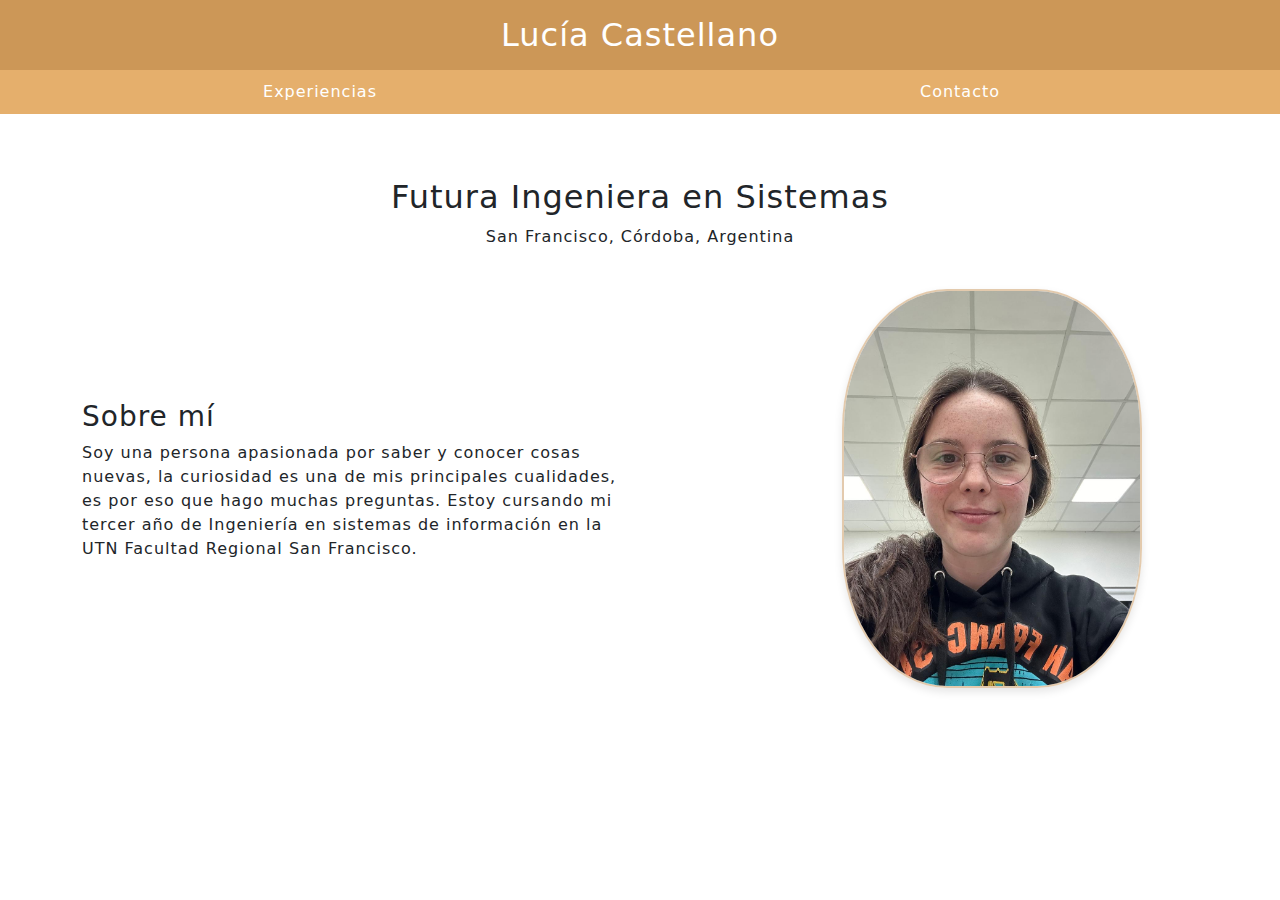
==== index.html @ f2d9fbd0 ""segundo commit"" ====
<!DOCTYPE html>
<html lang="en">
<head>
    <meta charset="UTF-8">
    <meta name="viewport" content="width=device-width, initial-scale=1.0">
    <title>Mi portfolio</title>
    <link rel="stylesheet" href="css/style.css">
    <link rel="preconnect" href="https://fonts.googleapis.com">
    <link rel="preconnect" href="https://fonts.gstatic.com" crossorigin>
    <link href="https://fonts.googleapis.com/css2?family=Fira+Sans:ital,wght@0,100;0,400;1,900&display=swap" rel="stylesheet">
    <link href="https://cdn.jsdelivr.net/npm/bootstrap@5.3.3/dist/css/bootstrap.min.css" rel="stylesheet" integrity="sha384-QWTKZyjpPEjISv5WaRU9OFeRpok6YctnYmDr5pNlyT2bRjXh0JMhjY6hW+ALEwIH" crossorigin="anonymous">
</head>
<body>
    <header class="container-fluid">
            <a class="row" href="index.html">
                <h1 class="titulo">Lucía Castellano</h1>
            </a>
            <nav class="row">
                <a class="col nav-enlace" href="experiencias.html" >Experiencias</a>
                <a class="col nav-enlace" href="contacto.html" >Contacto</a>
            </nav>
    </header>
    <main class="container">
        
        <section class="row titulo text-center my-4">
            <h2> 
                <span>
                Futura
                </span> 
                Ingeniera en Sistemas
            </h2>
            <p>San Francisco, Córdoba, Argentina</p>
        </section>

        <section class="row align-items-center" > <!--tenía la clase sobre_mi-->
            <div class="col-lg-6 col-sm-12">
                <h3> Sobre mí </h3>
                <p>Soy una persona apasionada por saber y conocer cosas nuevas, la curiosidad es una de mis principales cualidades, es por eso que hago muchas preguntas. Estoy cursando mi tercer año de Ingeniería en sistemas de información en la UTN Facultad Regional San Francisco. </p>
            </div>
            <div class="col-lg-2 col-sm-12">
            </div>

            <div class="col-lg-2 col-sm-12 text-center">
                <img src="img/lucia.jpg" alt="Imágen de Lucía Castellano" class="img-fluid imagen_lucia" style= "max-width: 300px;">
            </div>
        </section>
    </main>

    <script src="https://cdn.jsdelivr.net/npm/bootstrap@5.3.2/dist/js/bootstrap.bundle.min.js"></script>

</body>
</html>
---- css/style.css ----
.fira-sans-thin {
    font-family: "Fira Sans", sans-serif;
    font-weight: 100;
    font-style: normal;
  }
  
  .fira-sans-regular {
    font-family: "Fira Sans", sans-serif;
    font-weight: 400;
    font-style: normal;
  }
  
  .fira-sans-black-italic {
    font-family: "Fira Sans", sans-serif;
    font-weight: 900;
    font-style: italic;
  }
  header{
    line-height: 1.5;
    letter-spacing: 1px;
    

}
header a{
    text-decoration: none;
}
header .titulo{
    font-size: 2rem;
    text-align: center;
    background-color: rgba(181, 105, 11, 0.689);
    margin: auto;
    padding-top: 10px;
    margin-top: 0;
    padding-bottom: 1rem;
    padding-top: 1rem;
    color: white;

}
nav{
    display: flex;  
    justify-content: space-around;
    align-items: center;
    background-color: rgba(218, 139, 42, 0.689);
    text-align: center;
}
.nav-enlace{
    color: white;
    padding: 10px 30px;
    text-decoration: none;

}
.nav-enlace:hover{
    background-color: bisque;
    color: black;
}
main{
   padding-top: 40px;
}
body{
    letter-spacing: 1px;
}
.titulo span{
    font-size: 1,5rem;
}
.imagen_lucia{
    max-width: 250px; 
    border-radius: 35%; 
    border: 2px solid rgba(225, 199, 168, 0.947);
    box-shadow: 0 4px 8px rgba(0, 0, 0, 0.1); 
    object-fit: cover;
}

.sobre_mi{
    display: flex;
    flex-direction:column;
    margin-right: 20rem;
    padding: 5rem;
}
.lista{
    padding-left: 30%;
    padding-right: 30%;
}
.formulario{
    max-width: 600px;
    margin: auto;
    padding: 20px;
    background-color: #f8f9fa;
    border-radius: 8px;
    box-shadow: 0 2px 8px rgba(0, 0, 0, 0.1);
}
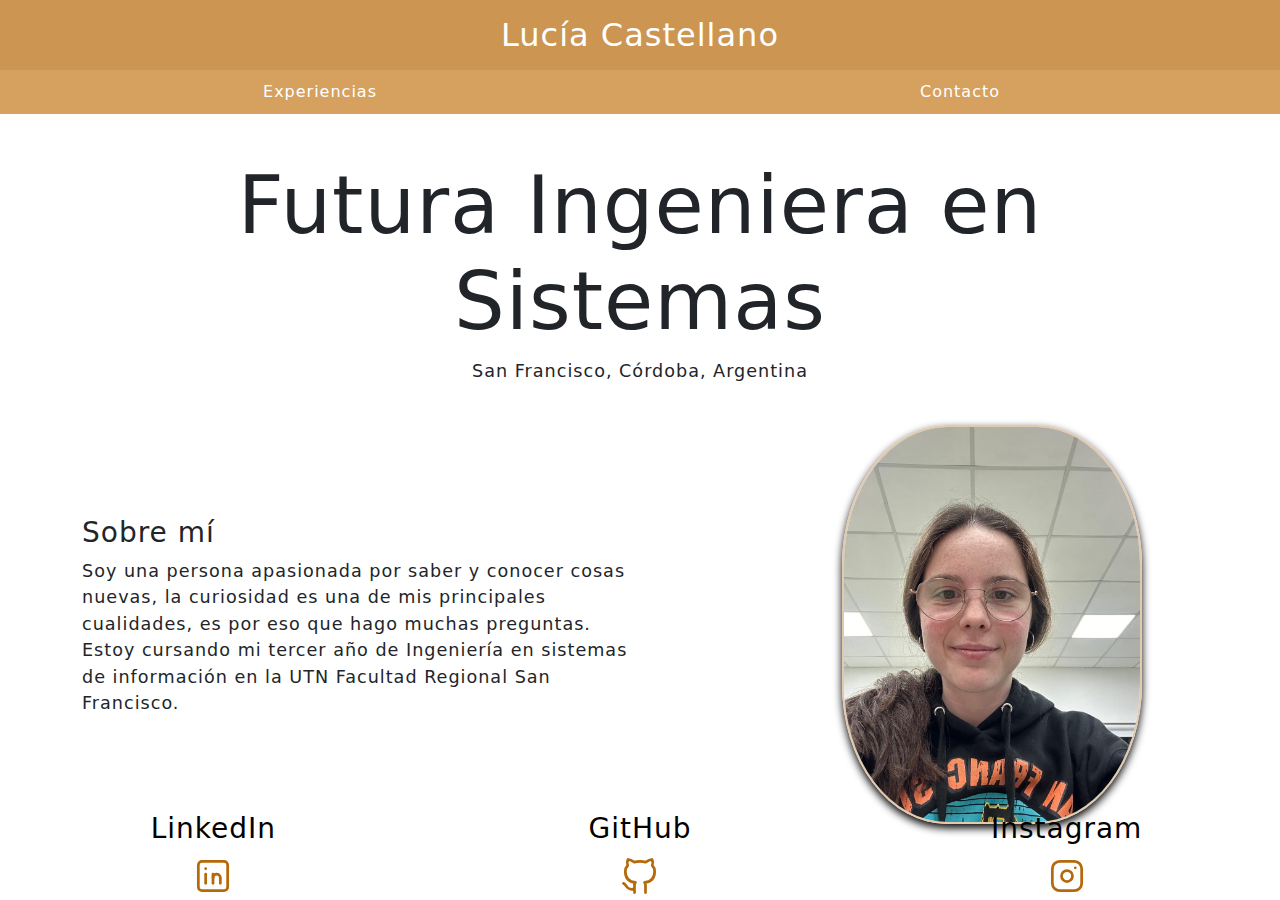
==== commit e7f43b79: "Tercer commit" ====
--- a/index.html
+++ b/index.html
@@ -10,10 +10,10 @@
     <link href="https://fonts.googleapis.com/css2?family=Fira+Sans:ital,wght@0,100;0,400;1,900&display=swap" rel="stylesheet">
     <link href="https://cdn.jsdelivr.net/npm/bootstrap@5.3.3/dist/css/bootstrap.min.css" rel="stylesheet" integrity="sha384-QWTKZyjpPEjISv5WaRU9OFeRpok6YctnYmDr5pNlyT2bRjXh0JMhjY6hW+ALEwIH" crossorigin="anonymous">
 </head>
-<body>
+<body class="fondo">
     <header class="container-fluid">
             <a class="row" href="index.html">
-                <h1 class="titulo">Lucía Castellano</h1>
+                <h1 class="titulo display-4  display-md-3 display-lg-2">Lucía Castellano</h1>
             </a>
             <nav class="row">
                 <a class="col nav-enlace" href="experiencias.html" >Experiencias</a>
@@ -23,11 +23,8 @@
     <main class="container">
         
         <section class="row titulo text-center my-4">
-            <h2> 
-                <span>
-                Futura
-                </span> 
-                Ingeniera en Sistemas
+            <h2 class="tamaño_titulo"> 
+                Futura Ingeniera en Sistemas
             </h2>
             <p>San Francisco, Córdoba, Argentina</p>
         </section>
@@ -40,12 +37,49 @@
             <div class="col-lg-2 col-sm-12">
             </div>
 
-            <div class="col-lg-2 col-sm-12 text-center">
+            <div class="col-lg-2 col-md-12 col-sm-12 text-center">
                 <img src="img/lucia.jpg" alt="Imágen de Lucía Castellano" class="img-fluid imagen_lucia" style= "max-width: 300px;">
             </div>
         </section>
+        
     </main>
-
+    <footer class="pie text-black posicion container-fluid mt-5">
+        <div class="row">
+            <div class="col-md-4 col-lg-4 text-center">
+                <h3>LinkedIn</h3>
+                <a href="https://www.linkedin.com/in/lucíacastellano">
+                    <svg xmlns="http://www.w3.org/2000/svg" class="icon icon-tabler icon-tabler-brand-linkedin" width="44" height="44" viewBox="0 0 24 24" stroke-width="1.5" stroke="#B5690B" fill="none" stroke-linecap="round" stroke-linejoin="round">
+                        <path stroke="none" d="M0 0h24v24H0z" fill="none"/>
+                        <path d="M4 4m0 2a2 2 0 0 1 2 -2h12a2 2 0 0 1 2 2v12a2 2 0 0 1 -2 2h-12a2 2 0 0 1 -2 -2z" />
+                        <path d="M8 11l0 5" />
+                        <path d="M8 8l0 .01" />
+                        <path d="M12 16l0 -5" />
+                        <path d="M16 16v-3a2 2 0 0 0 -4 0" />
+                    </svg>
+                </a>
+            </div>
+            <div class="col-md-4 col-lg-4 text-center">
+                <h3>GitHub</h3>
+                <a href="https://github.com/luciacastellano">
+                    <svg xmlns="http://www.w3.org/2000/svg" class="icon icon-tabler icon-tabler-brand-github" width="44" height="44" viewBox="0 0 24 24" stroke-width="1.5" stroke="#B5690B" fill="none" stroke-linecap="round" stroke-linejoin="round">
+                        <path stroke="none" d="M0 0h24v24H0z" fill="none"/>
+                        <path d="M9 19c-4.3 1.4 -4.3 -2.5 -6 -3m12 5v-3.5c0 -1 .1 -1.4 -.5 -2c2.8 -.3 5.5 -1.4 5.5 -6a4.6 4.6 0 0 0 -1.3 -3.2a4.2 4.2 0 0 0 -.1 -3.2s-1.1 -.3 -3.5 1.3a12.3 12.3 0 0 0 -6.2 0c-2.4 -1.6 -3.5 -1.3 -3.5 -1.3a4.2 4.2 0 0 0 -.1 3.2a4.6 4.6 0 0 0 -1.3 3.2c0 4.6 2.7 5.7 5.5 6c-.6 .6 -.6 1.2 -.5 2v3.5" />
+                    </svg>
+                </a>
+            </div>
+            <div class=" col-md-4 col-lg-4 text-center">
+                <h3>Instagram</h3>            
+                <a href="https://www.instagram.com/lucicastellano__/">
+                    <svg xmlns="http://www.w3.org/2000/svg" class="icon icon-tabler icon-tabler-brand-instagram" width="44" height="44" viewBox="0 0 24 24" stroke-width="1.5" stroke="#B5690B" fill="none" stroke-linecap="round" stroke-linejoin="round">
+                        <path stroke="none" d="M0 0h24v24H0z" fill="none"/>
+                        <path d="M4 4m0 4a4 4 0 0 1 4 -4h8a4 4 0 0 1 4 4v8a4 4 0 0 1 -4 4h-8a4 4 0 0 1 -4 -4z" />
+                        <path d="M12 12m-3 0a3 3 0 1 0 6 0a3 3 0 1 0 -6 0" />
+                        <path d="M16.5 7.5l0 .01" />
+                    </svg>
+                </a>
+            </div>
+        </div>
+    </footer>
     <script src="https://cdn.jsdelivr.net/npm/bootstrap@5.3.2/dist/js/bootstrap.bundle.min.js"></script>
 
 </body>
--- a/css/style.css
+++ b/css/style.css
@@ -18,8 +18,6 @@
   header{
     line-height: 1.5;
     letter-spacing: 1px;
-    
-
 }
 header a{
     text-decoration: none;
@@ -27,37 +25,38 @@
 header .titulo{
     font-size: 2rem;
     text-align: center;
-    background-color: rgba(181, 105, 11, 0.689);
+    background-color: rgba(181, 101, 4, 0.689);
     margin: auto;
     padding-top: 10px;
     margin-top: 0;
     padding-bottom: 1rem;
     padding-top: 1rem;
     color: white;
-
 }
-nav{
-    display: flex;  
+nav {
+    
     justify-content: space-around;
     align-items: center;
-    background-color: rgba(218, 139, 42, 0.689);
     text-align: center;
 }
 .nav-enlace{
     color: white;
     padding: 10px 30px;
     text-decoration: none;
-
+    background-color: rgb(214, 161, 95);
 }
 .nav-enlace:hover{
     background-color: bisque;
     color: black;
 }
 main{
-   padding-top: 40px;
+   padding-top: 20px;
+   font-size: 1.1rem;
 }
-body{
+body {
     letter-spacing: 1px;
+    padding-bottom: 0px;
+    min-height: 100%;
 }
 .titulo span{
     font-size: 1,5rem;
@@ -65,8 +64,8 @@
 .imagen_lucia{
     max-width: 250px; 
     border-radius: 35%; 
-    border: 2px solid rgba(225, 199, 168, 0.947);
-    box-shadow: 0 4px 8px rgba(0, 0, 0, 0.1); 
+    border: 2px solid rgb(225, 199, 168, 0.947);
+    box-shadow: 0 4px 8px rgb(0, 0, 0); 
     object-fit: cover;
 }
 
@@ -77,14 +76,30 @@
     padding: 5rem;
 }
 .lista{
-    padding-left: 30%;
-    padding-right: 30%;
+    padding-left: 35%;
+    padding-right: 20%;
 }
 .formulario{
     max-width: 600px;
     margin: auto;
     padding: 20px;
-    background-color: #f8f9fa;
+    background-color: rgb(219, 156, 79);
     border-radius: 8px;
-    box-shadow: 0 2px 8px rgba(0, 0, 0, 0.1);
-}+    box-shadow: 0 2px 8px rgba(0, 0, 0);
+}
+.pie{
+height: 100%;  
+margin-top: 1rem;  
+}
+.posicion{
+    position: absolute;
+    bottom: 0;
+    width: 100%;
+    height: 5.5rem;
+    margin-top: auto;
+    
+}
+.tamaño_titulo{
+    font-size: 5rem;
+}
+
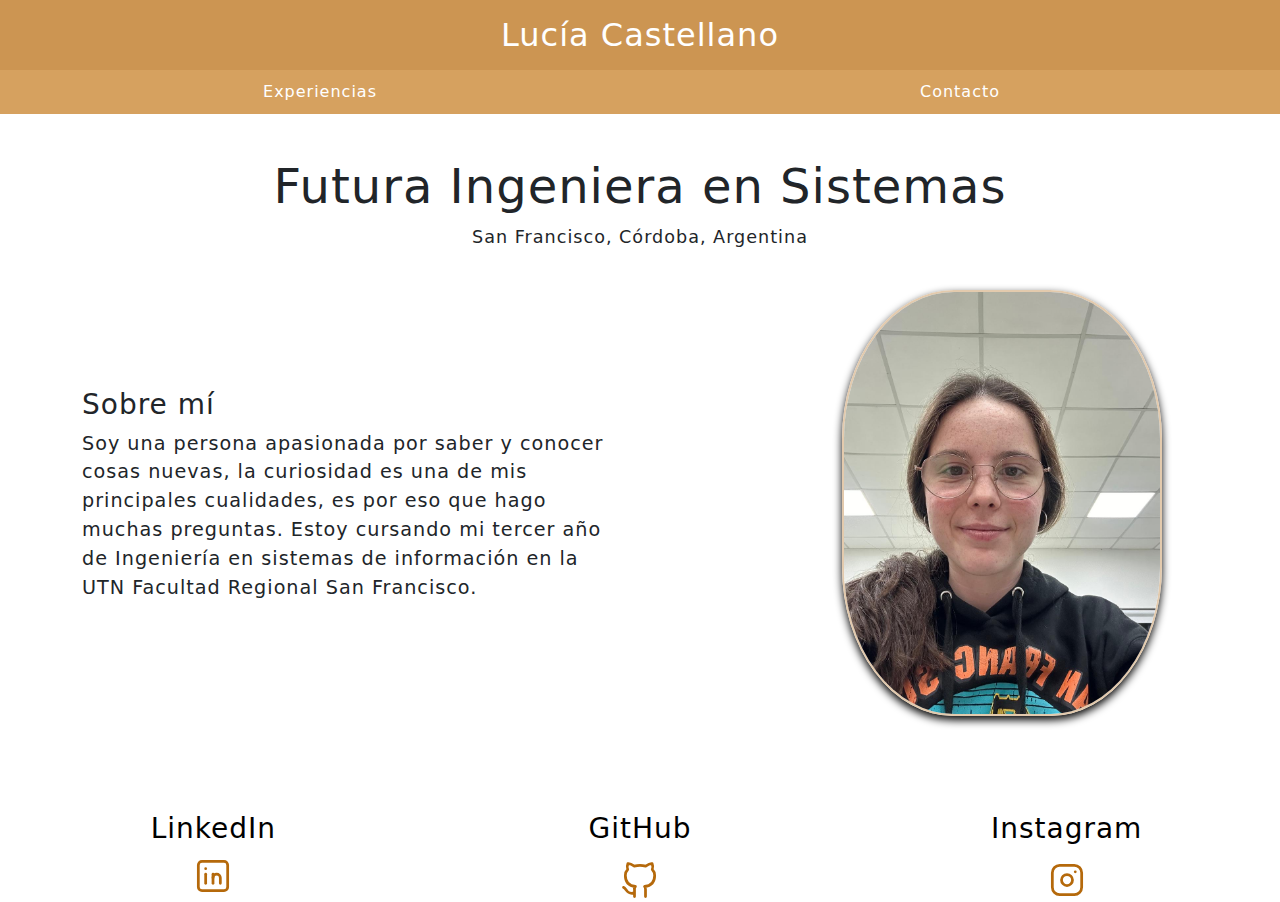
==== commit b9601093: "media queris" ====
--- a/index.html
+++ b/index.html
@@ -32,20 +32,20 @@
         <section class="row align-items-center" > <!--tenía la clase sobre_mi-->
             <div class="col-lg-6 col-sm-12">
                 <h3> Sobre mí </h3>
-                <p>Soy una persona apasionada por saber y conocer cosas nuevas, la curiosidad es una de mis principales cualidades, es por eso que hago muchas preguntas. Estoy cursando mi tercer año de Ingeniería en sistemas de información en la UTN Facultad Regional San Francisco. </p>
+                <p class="texto">Soy una persona apasionada por saber y conocer cosas nuevas, la curiosidad es una de mis principales cualidades, es por eso que hago muchas preguntas. Estoy cursando mi tercer año de Ingeniería en sistemas de información en la UTN Facultad Regional San Francisco. </p>
             </div>
             <div class="col-lg-2 col-sm-12">
             </div>
 
-            <div class="col-lg-2 col-md-12 col-sm-12 text-center">
-                <img src="img/lucia.jpg" alt="Imágen de Lucía Castellano" class="img-fluid imagen_lucia" style= "max-width: 300px;">
+            <div class="col-lg-2 col-md-12 col-sm-12 contenedor text-center">
+                <img src="img/lucia.jpg" alt="Imágen de Lucía Castellano" class="imagen_lucia img_fluid" >
             </div>
         </section>
         
     </main>
-    <footer class="pie text-black posicion container-fluid mt-5">
+    <footer class="pie text-black posicion container-fluid mt-5 mt-auto">
         <div class="row">
-            <div class="col-md-4 col-lg-4 text-center">
+            <div class="col-md-4 col-lg-4 text-center tamaño_links">
                 <h3>LinkedIn</h3>
                 <a href="https://www.linkedin.com/in/lucíacastellano">
                     <svg xmlns="http://www.w3.org/2000/svg" class="icon icon-tabler icon-tabler-brand-linkedin" width="44" height="44" viewBox="0 0 24 24" stroke-width="1.5" stroke="#B5690B" fill="none" stroke-linecap="round" stroke-linejoin="round">
--- a/css/style.css
+++ b/css/style.css
@@ -62,7 +62,7 @@
     font-size: 1,5rem;
 }
 .imagen_lucia{
-    max-width: 250px; 
+    max-width: 10rem; 
     border-radius: 35%; 
     border: 2px solid rgb(225, 199, 168, 0.947);
     box-shadow: 0 4px 8px rgb(0, 0, 0); 
@@ -91,6 +91,31 @@
 height: 100%;  
 margin-top: 1rem;  
 }
+@media(min-width:500px) {
+    .pie{
+        font-size: 0.5rem;
+    }
+    .imagen_lucia{
+        max-width: 10rem ;
+    }
+}
+@media(min-width:770px) {
+    .pie{
+        font-size: 2rem;
+    }
+    .imagen_lucia{
+        max-width: 15rem ;
+    }
+}
+@media(min-width:1000px) {
+    .imagen_lucia{
+        max-width: 20rem ;
+    }
+}
+.contenedor{
+    width: 100%;
+    height: 100%;
+}
 .posicion{
     position: absolute;
     bottom: 0;
@@ -100,6 +125,37 @@
     
 }
 .tamaño_titulo{
-    font-size: 5rem;
+    font-size: 2rem;
 }
 
+@media(min-width:1000px) {
+    .tamaño_titulo{
+        font-size: 3rem;
+    }  
+}
+@media(min-width:1500px) {
+    .tamaño_titulo{
+        font-size: 4rem;
+    }  
+}
+@media(min-width:770px) {
+    .tamaño_links{
+        font-size: 2rem;
+    }  
+}
+.tamaño_links{
+    font-size: 1rem;
+}  
+.texto{
+font-size: 0.8rem;
+}
+@media(min-width:500px) {
+    .texto{
+        font-size: 1rem;
+    }  
+}
+@media(min-width:1250px) {
+    .texto{
+        font-size: 1.2rem;
+    }  
+}
